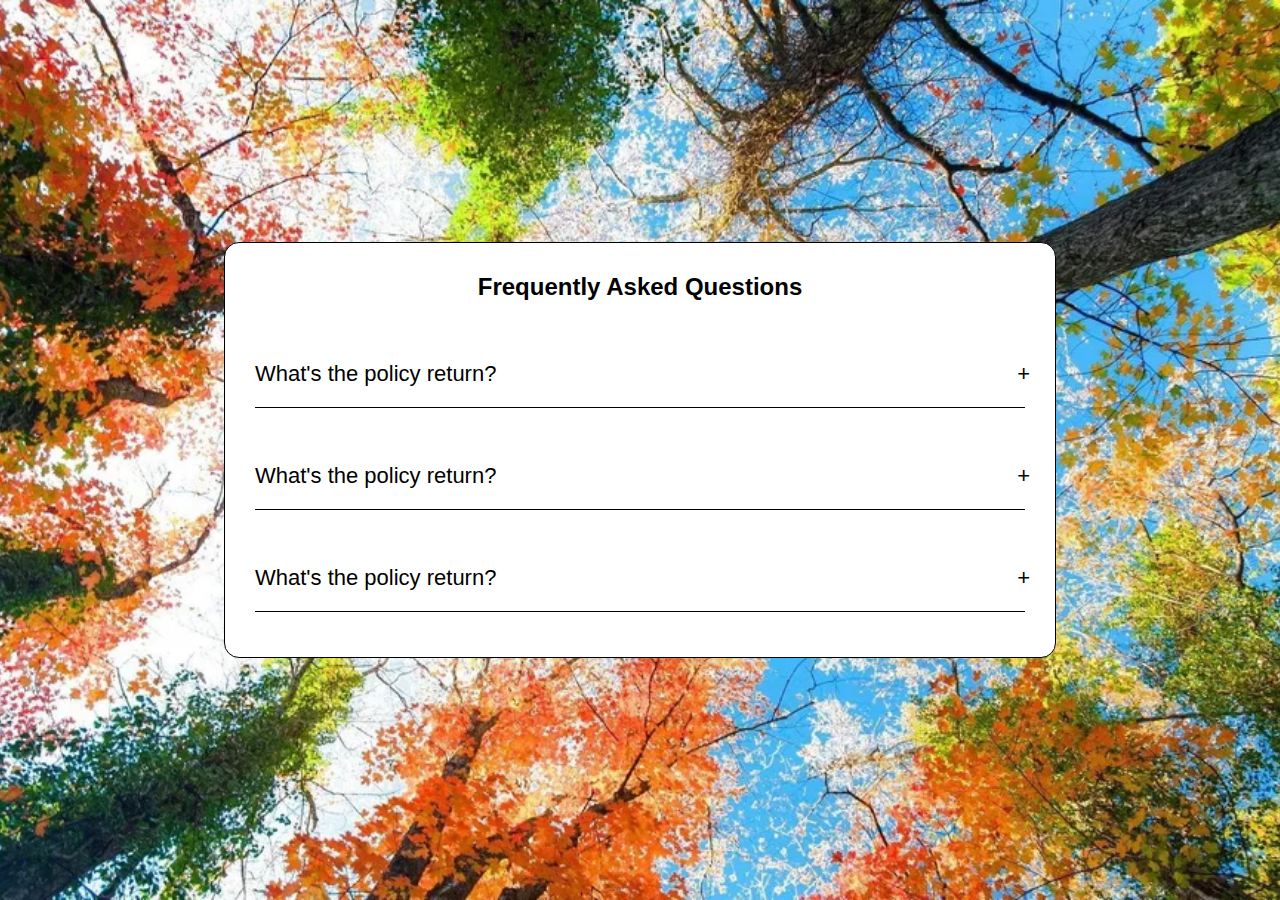
==== FAQ/index.html @ e85951e0 "Initial commit of my projects" ====
<!DOCTYPE html>
<html lang="en">
<head>
    <meta charset="UTF-8">
    <meta name="viewport" content="width=device-width, initial-scale=1.0">
    <title>Frequently Asked Questions</title>
    <style>
        * {
            margin: 0;
            padding: 0;
            box-sizing: border-box;
        }
        body {
            background: url(colorful.jpg) no-repeat center center/cover;
            height: 100vh;
            display: flex;
            justify-content: center;
            align-items: center;
            font-family: Arial, sans-serif;            
        }
        .accordion {
            width: 65%;
            padding: 30px;
            background-color: #fff;
            border: 0.5px solid black;
            border-radius: 15px;
        }
        .accordion h2 {
            margin-bottom: 20px;
            display: flex;
            justify-content: center;
            align-items: center;
        }
        .accordion .content-container {
            padding: 20px 0 0 0;
        }
        .accordion .content-container .question {
            padding: 20px 0;
            font-size: 22px;
            cursor: pointer;
            border-bottom: 1px solid black;
            position: relative;
        }
        .accordion .content-container .question::after {
            content: '+';
            position: absolute;
            right: -5px;
        }
        .accordion .content-container .answer {
            padding-top: 15px;
            font-size: 18px;
            line-height: 1.5;
            width: 100%;
            max-height: 0px;
            overflow: hidden;
        }
        /* JavaScript Styling Link */
        .accordion .content-container.active .answer {
            max-height: 500px; /* Set a value that can accommodate the largest content */
            transition:.5s ease-in-out;
            
        }
        .accordion .content-container.active .question {

            transition:.3s ease-in-out;
        }
        .accordion .content-container.active .question::after{
            content: '-';
            transition:.3s ease-in-out;

        }
    </style>
</head>
<body>
    <div class="accordion">
        <h2 class="accordion-title">Frequently Asked Questions</h2>
        <div class="content-container">
            <div class="question">What's the policy return?</div>
            <div class="answer">
                Hello world 
            </div>
        </div>
        <div class="content-container">
            <div class="question">What's the policy return?</div>
            <div class="answer">
                Hello world 
            </div>
        </div>
        <div class="content-container">
            <div class="question">What's the policy return?</div>
            <div class="answer">
                Hello world This solution ensures that the accordion functions dynamically, adjusting to the content size and providing a smooth user experience.
                This solution ensures that the accordion functions dynamically, adjusting to the content size and providing a smooth user experience.
            </div>
        </div>
    </div>
    <script>
        const accordian = document.getElementsByClassName('content-container');
        for (let i = 0; i < accordian.length; i++) {
            accordian[i].addEventListener('click', function() {
                this.classList.toggle('active');
            });
        }
    </script>
</body>
</html>
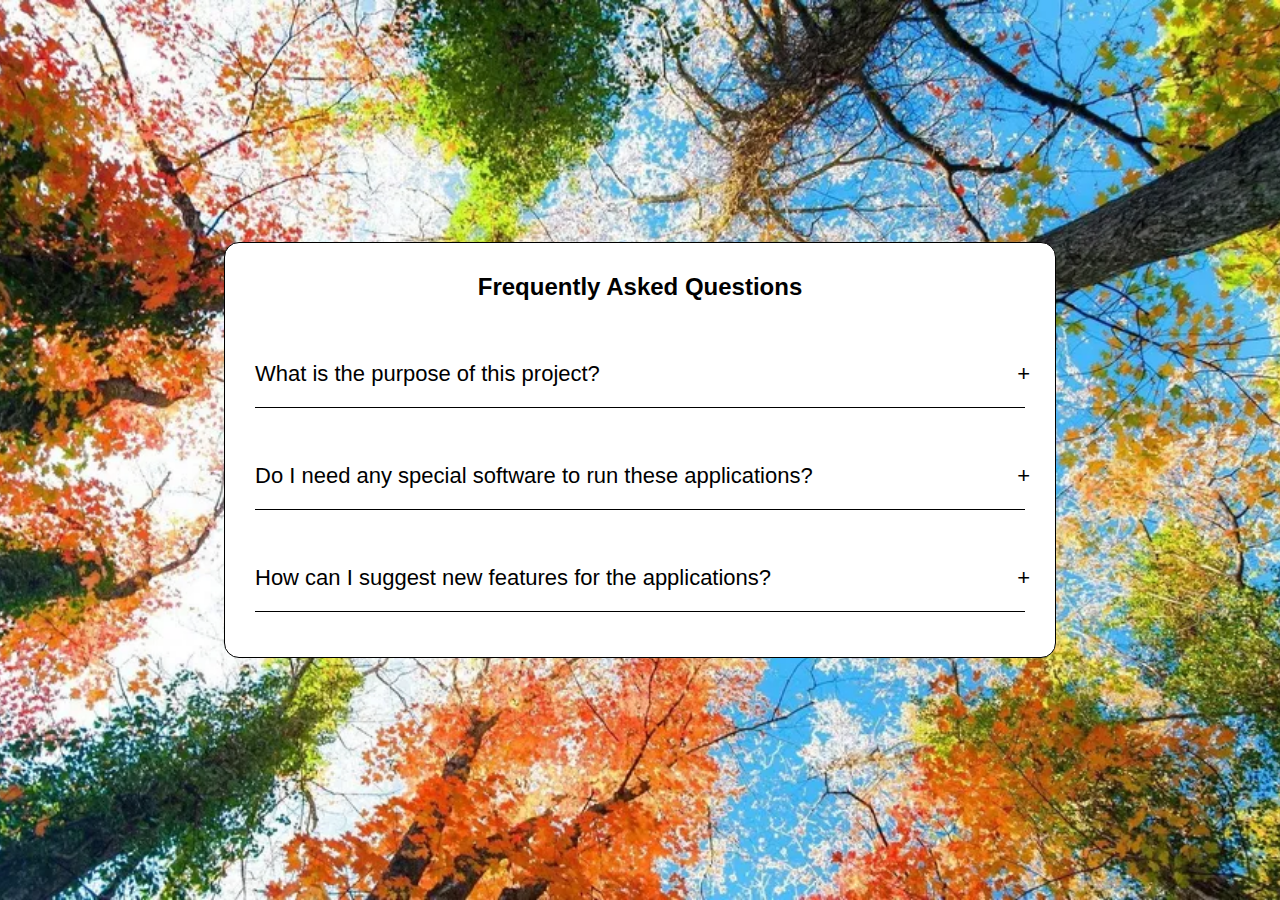
==== commit cfab2a54: "changes in FAQ" ====
--- a/FAQ/index.html
+++ b/FAQ/index.html
@@ -1,106 +1,111 @@
 <!DOCTYPE html>
 <html lang="en">
-<head>
-    <meta charset="UTF-8">
-    <meta name="viewport" content="width=device-width, initial-scale=1.0">
+  <head>
+    <meta charset="UTF-8" />
+    <meta name="viewport" content="width=device-width, initial-scale=1.0" />
     <title>Frequently Asked Questions</title>
     <style>
-        * {
-            margin: 0;
-            padding: 0;
-            box-sizing: border-box;
-        }
-        body {
-            background: url(colorful.jpg) no-repeat center center/cover;
-            height: 100vh;
-            display: flex;
-            justify-content: center;
-            align-items: center;
-            font-family: Arial, sans-serif;            
-        }
-        .accordion {
-            width: 65%;
-            padding: 30px;
-            background-color: #fff;
-            border: 0.5px solid black;
-            border-radius: 15px;
-        }
-        .accordion h2 {
-            margin-bottom: 20px;
-            display: flex;
-            justify-content: center;
-            align-items: center;
-        }
-        .accordion .content-container {
-            padding: 20px 0 0 0;
-        }
-        .accordion .content-container .question {
-            padding: 20px 0;
-            font-size: 22px;
-            cursor: pointer;
-            border-bottom: 1px solid black;
-            position: relative;
-        }
-        .accordion .content-container .question::after {
-            content: '+';
-            position: absolute;
-            right: -5px;
-        }
-        .accordion .content-container .answer {
-            padding-top: 15px;
-            font-size: 18px;
-            line-height: 1.5;
-            width: 100%;
-            max-height: 0px;
-            overflow: hidden;
-        }
-        /* JavaScript Styling Link */
-        .accordion .content-container.active .answer {
-            max-height: 500px; /* Set a value that can accommodate the largest content */
-            transition:.5s ease-in-out;
-            
-        }
-        .accordion .content-container.active .question {
-
-            transition:.3s ease-in-out;
-        }
-        .accordion .content-container.active .question::after{
-            content: '-';
-            transition:.3s ease-in-out;
-
-        }
+      * {
+        margin: 0;
+        padding: 0;
+        box-sizing: border-box;
+      }
+      body {
+        background: url(colorful.jpg) no-repeat center center/cover;
+        height: 100vh;
+        display: flex;
+        justify-content: center;
+        align-items: center;
+        font-family: Arial, sans-serif;
+      }
+      .accordion {
+        width: 65%;
+        padding: 30px;
+        background-color: #fff;
+        border: 0.5px solid black;
+        border-radius: 15px;
+      }
+      .accordion h2 {
+        margin-bottom: 20px;
+        display: flex;
+        justify-content: center;
+        align-items: center;
+      }
+      .accordion .content-container {
+        padding: 20px 0 0 0;
+      }
+      .accordion .content-container .question {
+        padding: 20px 0;
+        font-size: 22px;
+        cursor: pointer;
+        border-bottom: 1px solid black;
+        position: relative;
+      }
+      .accordion .content-container .question::after {
+        content: "+";
+        position: absolute;
+        right: -5px;
+      }
+      .accordion .content-container .answer {
+        padding-top: 15px;
+        font-size: 18px;
+        line-height: 1.5;
+        width: 100%;
+        max-height: 0px;
+        overflow: hidden;
+      }
+      /* JavaScript Styling Link */
+      .accordion .content-container.active .answer {
+        max-height: 500px; /* Set a value that can accommodate the largest content */
+        transition: 0.5s ease-in-out;
+      }
+      .accordion .content-container.active .question {
+        transition: 0.3s ease-in-out;
+      }
+      .accordion .content-container.active .question::after {
+        content: "-";
+        transition: 0.3s ease-in-out;
+      }
     </style>
-</head>
-<body>
+  </head>
+  <body>
     <div class="accordion">
-        <h2 class="accordion-title">Frequently Asked Questions</h2>
-        <div class="content-container">
-            <div class="question">What's the policy return?</div>
-            <div class="answer">
-                Hello world 
-            </div>
+      <h2 class="accordion-title">Frequently Asked Questions</h2>
+      <div class="content-container">
+        <div class="question">What is the purpose of this project?</div>
+        <div class="answer">
+          This project showcases various JavaScript applications that
+          demonstrate fundamental programming concepts and provide practical
+          solutions to everyday problems.
         </div>
-        <div class="content-container">
-            <div class="question">What's the policy return?</div>
-            <div class="answer">
-                Hello world 
-            </div>
+      </div>
+      <div class="content-container">
+        <div class="question">
+          Do I need any special software to run these applications?
         </div>
-        <div class="content-container">
-            <div class="question">What's the policy return?</div>
-            <div class="answer">
-                Hello world This solution ensures that the accordion functions dynamically, adjusting to the content size and providing a smooth user experience.
-                This solution ensures that the accordion functions dynamically, adjusting to the content size and providing a smooth user experience.
-            </div>
+        <div class="answer">
+          No, you can run these applications directly in your web browser. Just
+          open the HTML files in any modern browser like Chrome, Firefox, or
+          Edge.
         </div>
+      </div>
+      <div class="content-container">
+        <div class="question">
+          How can I suggest new features for the applications?
+        </div>
+        <div class="answer">
+          You can suggest new features by opening an issue in the repository,
+          providing a brief description of your idea and its potential benefits.
+        </div>
+      </div>
     </div>
     <script>
-        const accordian = document.getElementsByClassName('content-container');
-        for (let i = 0; i < accordian.length; i++) {
-            accordian[i].addEventListener('click', function() {
-                this.classList.toggle('active');
-            });
-        }
+      const accordian = document.getElementsByClassName("content-container");
+      for (let i = 0; i < accordian.length; i++) {
+        accordian[i].addEventListener("click", function () {
+          this.classList.toggle("active");
+        });
+      }
     </script>
-</body>
+  </body>
 </html>
